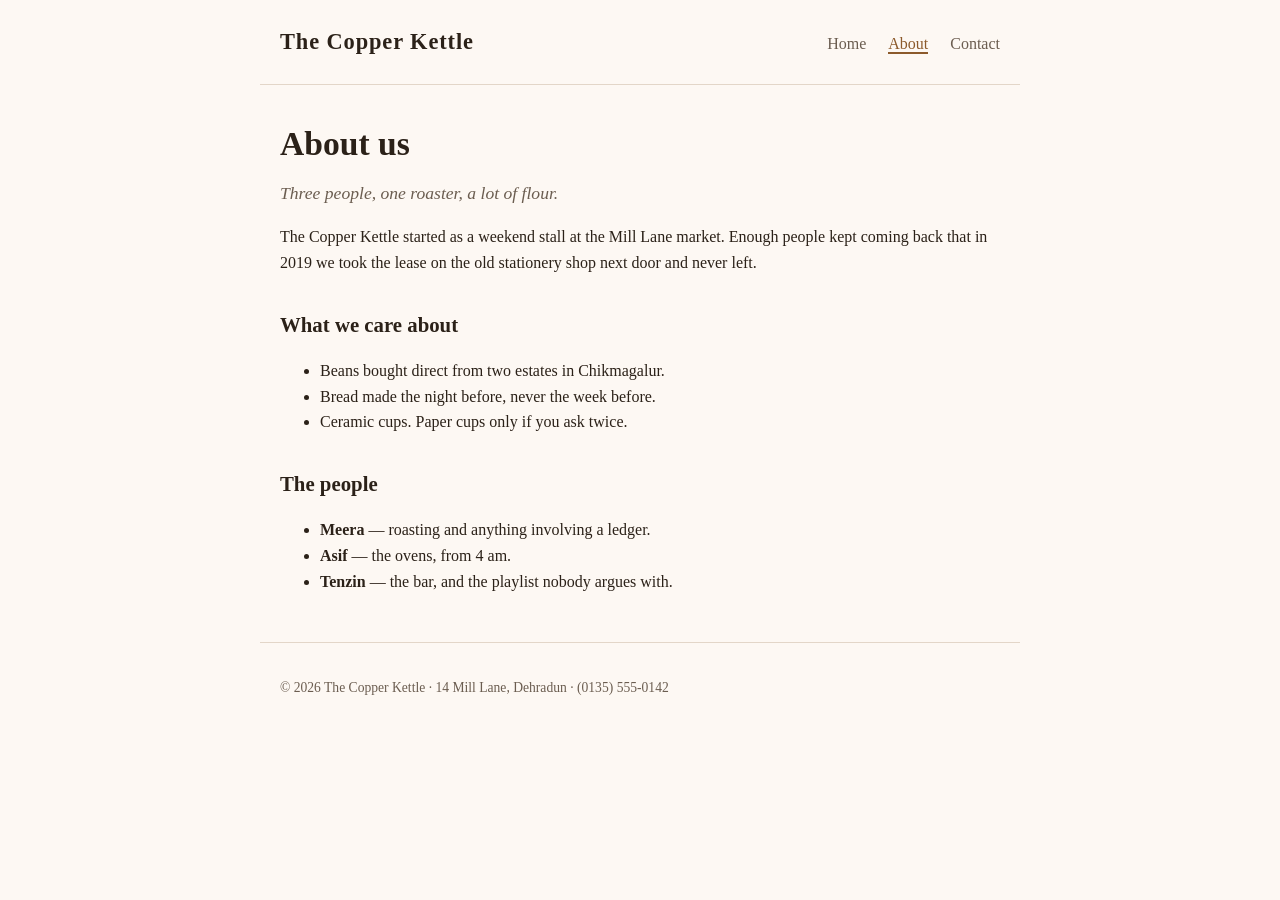
==== about.html @ 5f89c76a "Initial Commit" ====
<!DOCTYPE html>
<html lang="en">
<head>
<meta charset="UTF-8">
<meta name="viewport" content="width=device-width, initial-scale=1">
<title>About &mdash; The Copper Kettle</title>
<link rel="stylesheet" href="style.css">
</head>
<body>
<header>
  <span class="logo">The Copper Kettle</span>
  <nav>
    <a href="index.html">Home</a>
    <a href="about.html" aria-current="page">About</a>
    <a href="contact.html">Contact</a>
  </nav>
</header>
<main>
  <h1>About us</h1>
  <p class="tagline">Three people, one roaster, a lot of flour.</p>

  <p>The Copper Kettle started as a weekend stall at the Mill Lane market.
  Enough people kept coming back that in 2019 we took the lease on the old
  stationery shop next door and never left.</p>

  <h2>What we care about</h2>
  <ul>
    <li>Beans bought direct from two estates in Chikmagalur.</li>
    <li>Bread made the night before, never the week before.</li>
    <li>Ceramic cups. Paper cups only if you ask twice.</li>
  </ul>

  <h2>The people</h2>
  <ul>
    <li><strong>Meera</strong> &mdash; roasting and anything involving a ledger.</li>
    <li><strong>Asif</strong> &mdash; the ovens, from 4 am.</li>
    <li><strong>Tenzin</strong> &mdash; the bar, and the playlist nobody argues with.</li>
  </ul>
</main>
<footer>
  <p>&copy; 2026 The Copper Kettle &middot; 14 Mill Lane, Dehradun &middot; (0135) 555-0142</p>
</footer>
</body>
</html>
---- style.css ----
:root {
  --ink: #2b2118;
  --muted: #6b5d50;
  --cream: #fdf8f3;
  --accent: #8c5a2b;
  --line: #e3d6c8;
}

* { box-sizing: border-box; }

body {
  margin: 0;
  font: 16px/1.6 Georgia, "Times New Roman", serif;
  color: var(--ink);
  background: var(--cream);
}

header, main, footer { max-width: 760px; margin: 0 auto; padding: 0 20px; }

header {
  display: flex;
  flex-wrap: wrap;
  gap: 8px 24px;
  align-items: baseline;
  justify-content: space-between;
  padding-block: 24px;
  border-bottom: 1px solid var(--line);
}

.logo { font-size: 1.4rem; font-weight: bold; letter-spacing: .04em; }

nav a {
  color: var(--muted);
  text-decoration: none;
  margin-left: 18px;
}
nav a:first-child { margin-left: 0; }
nav a:hover, nav a[aria-current="page"] { color: var(--accent); border-bottom: 2px solid var(--accent); }

h1 { font-size: 2.1rem; margin: 32px 0 8px; }
h2 { font-size: 1.3rem; margin-top: 32px; }
.tagline { color: var(--muted); font-size: 1.1rem; font-style: italic; margin-top: 0; }

.menu { list-style: none; padding: 0; }
.menu li {
  display: flex;
  justify-content: space-between;
  gap: 16px;
  padding: 10px 0;
  border-bottom: 1px dotted var(--line);
}
.menu .price { color: var(--accent); white-space: nowrap; }

table { border-collapse: collapse; width: 100%; }
th, td { text-align: left; padding: 8px 0; border-bottom: 1px solid var(--line); }

form { display: grid; gap: 14px; max-width: 420px; }
label { display: block; font-size: .9rem; color: var(--muted); margin-bottom: 4px; }
input, textarea {
  width: 100%;
  padding: 9px 10px;
  font: inherit;
  border: 1px solid var(--line);
  border-radius: 4px;
  background: #fff;
}
button {
  justify-self: start;
  padding: 10px 22px;
  font: inherit;
  color: #fff;
  background: var(--accent);
  border: 0;
  border-radius: 4px;
  cursor: pointer;
}
button:hover { background: #6f4620; }

footer {
  margin-top: 48px;
  padding-block: 20px;
  border-top: 1px solid var(--line);
  color: var(--muted);
  font-size: .85rem;
}
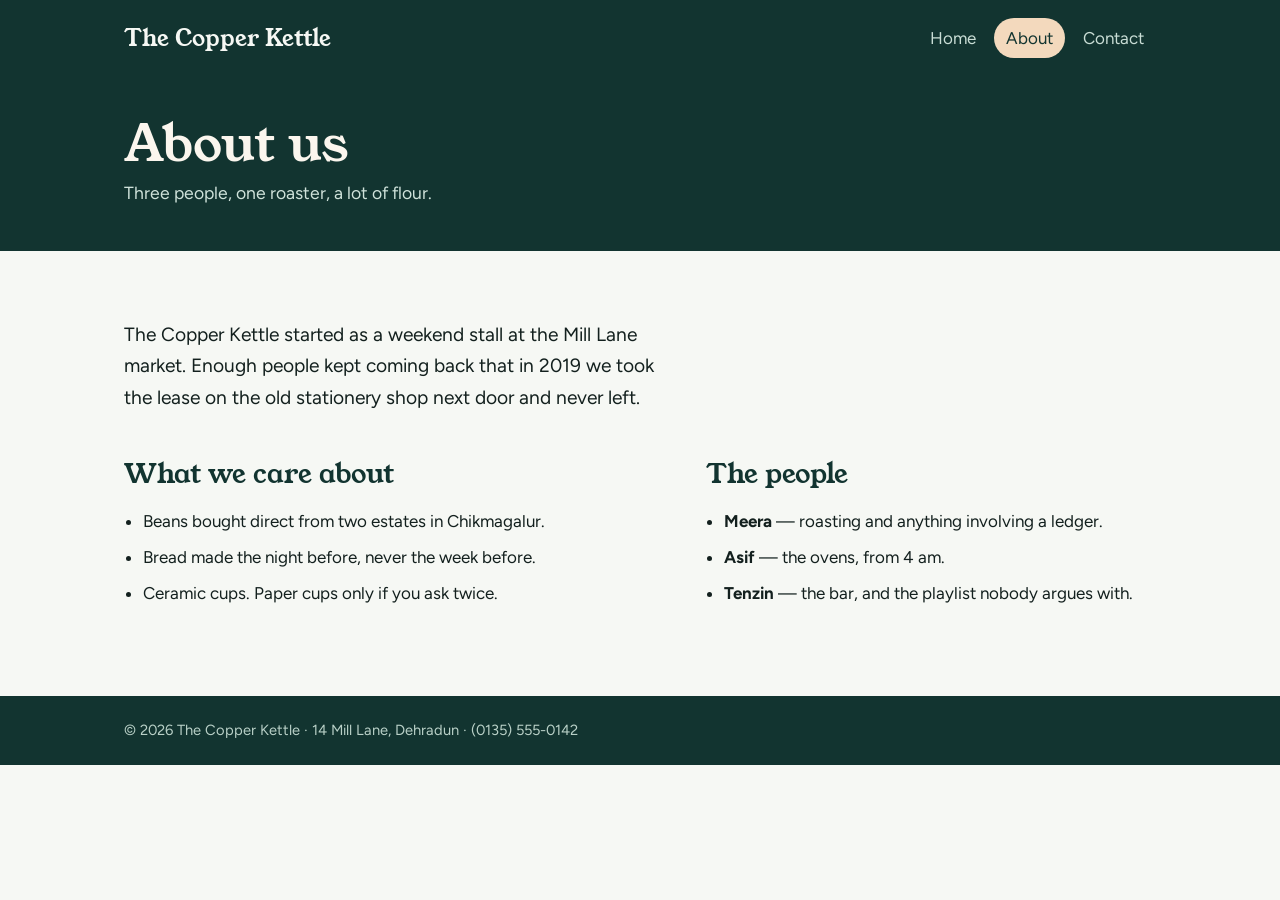
==== commit 9c590e60: "Redesign site: verdigris/copper palette, new type, illustrated hero Co-Authored-By: Claude Sonnet 5." ====
--- a/about.html
+++ b/about.html
@@ -4,40 +4,51 @@
 <meta charset="UTF-8">
 <meta name="viewport" content="width=device-width, initial-scale=1">
 <title>About &mdash; The Copper Kettle</title>
+<link rel="preconnect" href="https://fonts.googleapis.com">
+<link rel="preconnect" href="https://fonts.gstatic.com" crossorigin>
+<link href="https://fonts.googleapis.com/css2?family=Figtree:wght@400;600&family=Young+Serif&display=swap" rel="stylesheet">
 <link rel="stylesheet" href="style.css">
 </head>
 <body>
-<header>
-  <span class="logo">The Copper Kettle</span>
-  <nav>
-    <a href="index.html">Home</a>
-    <a href="about.html" aria-current="page">About</a>
-    <a href="contact.html">Contact</a>
-  </nav>
+<header class="site-header">
+  <div class="bar">
+    <a class="logo" href="index.html">The Copper Kettle</a>
+    <nav aria-label="Main">
+      <a href="index.html">Home</a>
+      <a href="about.html" aria-current="page">About</a>
+      <a href="contact.html">Contact</a>
+    </nav>
+  </div>
 </header>
+<div class="page-title"><div class="inner">
+  <h1>About us</h1>
+  <p>Three people, one roaster, a lot of flour.</p>
+</div></div>
 <main>
-  <h1>About us</h1>
-  <p class="tagline">Three people, one roaster, a lot of flour.</p>
-
-  <p>The Copper Kettle started as a weekend stall at the Mill Lane market.
+  <p class="lede">The Copper Kettle started as a weekend stall at the Mill Lane market.
   Enough people kept coming back that in 2019 we took the lease on the old
   stationery shop next door and never left.</p>
 
-  <h2>What we care about</h2>
-  <ul>
-    <li>Beans bought direct from two estates in Chikmagalur.</li>
-    <li>Bread made the night before, never the week before.</li>
-    <li>Ceramic cups. Paper cups only if you ask twice.</li>
-  </ul>
-
-  <h2>The people</h2>
-  <ul>
-    <li><strong>Meera</strong> &mdash; roasting and anything involving a ledger.</li>
-    <li><strong>Asif</strong> &mdash; the ovens, from 4 am.</li>
-    <li><strong>Tenzin</strong> &mdash; the bar, and the playlist nobody argues with.</li>
-  </ul>
+  <div class="split">
+    <section aria-labelledby="care-h">
+      <h2 id="care-h">What we care about</h2>
+      <ul class="plain">
+        <li>Beans bought direct from two estates in Chikmagalur.</li>
+        <li>Bread made the night before, never the week before.</li>
+        <li>Ceramic cups. Paper cups only if you ask twice.</li>
+      </ul>
+    </section>
+    <section aria-labelledby="people-h">
+      <h2 id="people-h">The people</h2>
+      <ul class="plain">
+        <li><strong>Meera</strong> &mdash; roasting and anything involving a ledger.</li>
+        <li><strong>Asif</strong> &mdash; the ovens, from 4 am.</li>
+        <li><strong>Tenzin</strong> &mdash; the bar, and the playlist nobody argues with.</li>
+      </ul>
+    </section>
+  </div>
 </main>
-<footer>
+<footer class="site-footer">
   <p>&copy; 2026 The Copper Kettle &middot; 14 Mill Lane, Dehradun &middot; (0135) 555-0142</p>
 </footer>
 </body>
--- a/style.css
+++ b/style.css
@@ -1,85 +1,195 @@
 :root {
-  --ink: #2b2118;
-  --muted: #6b5d50;
-  --cream: #fdf8f3;
-  --accent: #8c5a2b;
-  --line: #e3d6c8;
+  --deep: #123430;
+  --verdigris: #2b6b62;
+  --mist: #e4eee8;
+  --paper: #f6f8f4;
+  --copper: #a85623;
+  --copper-dark: #8a4318;
+  --ink: #13201e;
+  --muted: #455955;
+  --line: #cddbd3;
+  --measure: 62ch;
 }
 
 * { box-sizing: border-box; }
 
+html { scroll-behavior: smooth; }
+@media (prefers-reduced-motion: reduce) { html { scroll-behavior: auto; } }
+
 body {
   margin: 0;
-  font: 16px/1.6 Georgia, "Times New Roman", serif;
+  font: 17px/1.65 "Figtree", system-ui, sans-serif;
   color: var(--ink);
-  background: var(--cream);
+  background: var(--paper);
 }
 
-header, main, footer { max-width: 760px; margin: 0 auto; padding: 0 20px; }
+h1, h2, .logo { font-family: "Young Serif", Georgia, serif; font-weight: 400; }
 
-header {
+a { color: var(--copper-dark); }
+:focus-visible { outline: 3px solid var(--copper); outline-offset: 3px; border-radius: 2px; }
+
+/* ---------- header ---------- */
+.site-header {
+  background: var(--deep);
+  color: var(--paper);
+}
+.site-header .bar {
+  max-width: 1080px;
+  margin: 0 auto;
+  padding: 18px 24px;
   display: flex;
   flex-wrap: wrap;
-  gap: 8px 24px;
-  align-items: baseline;
+  gap: 8px 28px;
+  align-items: center;
   justify-content: space-between;
-  padding-block: 24px;
-  border-bottom: 1px solid var(--line);
+}
+.logo { font-size: 1.45rem; color: var(--paper); text-decoration: none; }
+nav { display: flex; gap: 6px; }
+nav a {
+  color: #c9ddd5;
+  text-decoration: none;
+  padding: 6px 12px;
+  border-radius: 999px;
+}
+nav a:hover { color: #fff; background: rgba(255,255,255,.1); }
+nav a[aria-current="page"] { color: var(--deep); background: #f3d9bd; }
+
+/* ---------- hero (home) ---------- */
+.hero {
+  position: relative;
+  background: var(--deep);
+  overflow: hidden;
+}
+.hero img {
+  display: block;
+  width: 100%;
+  height: clamp(420px, 56vw, 620px);
+  object-fit: cover;
+  object-position: 70% center;
+}
+.hero-copy {
+  position: absolute;
+  inset: 0;
+  display: flex;
+  align-items: center;
+}
+.hero-copy .inner {
+  width: 100%;
+  max-width: 1080px;
+  margin: 0 auto;
+  padding: 0 24px;
+}
+.hero h1 {
+  color: #fbf6ee;
+  font-size: clamp(2.4rem, 6vw, 4.6rem);
+  line-height: 1.04;
+  margin: 0 0 14px;
+  max-width: 11ch;
+  text-shadow: 0 2px 24px rgba(8, 28, 25, .45);
+}
+.hero p {
+  color: #dcebe4;
+  font-size: 1.15rem;
+  max-width: 40ch;
+  margin: 0 0 26px;
+}
+.actions { display: flex; flex-wrap: wrap; gap: 12px; }
+.btn {
+  display: inline-block;
+  padding: 11px 24px;
+  border-radius: 999px;
+  background: var(--copper);
+  color: #fff;
+  text-decoration: none;
+  font-weight: 600;
+  border: 2px solid var(--copper);
+}
+.btn:hover { background: var(--copper-dark); border-color: var(--copper-dark); }
+.btn.ghost { background: transparent; color: #fbf6ee; border-color: rgba(251, 246, 238, .55); }
+.btn.ghost:hover { background: rgba(255,255,255,.12); border-color: #fbf6ee; }
+
+@media (max-width: 640px) {
+  th, td { display: block; padding: 2px 0; border: 0; }
+  tr { display: block; padding: 8px 0; border-bottom: 1px solid var(--line); }
+  tr:last-child { border-bottom: 0; }
+  .hero img { height: 260px; object-position: 78% center; }
+  .hero-copy { position: static; background: var(--deep); padding: 28px 0 36px; }
+  .hero h1 { max-width: none; text-shadow: none; }
 }
 
-.logo { font-size: 1.4rem; font-weight: bold; letter-spacing: .04em; }
+/* ---------- page title band (about / contact) ---------- */
+.page-title { background: var(--deep); color: #fbf6ee; padding: 40px 0 44px; }
+.page-title .inner { max-width: 1080px; margin: 0 auto; padding: 0 24px; }
+.page-title h1 { font-size: clamp(2rem, 5vw, 3.2rem); line-height: 1.1; margin: 0 0 6px; }
+.page-title p { margin: 0; color: #cfe2da; font-size: 1.1rem; max-width: 40ch; }
 
-nav a {
-  color: var(--muted);
-  text-decoration: none;
-  margin-left: 18px;
+/* ---------- content ---------- */
+main { max-width: 1080px; margin: 0 auto; padding: 48px 24px 16px; }
+main p, main li { max-width: var(--measure); }
+h2 { font-size: 1.7rem; line-height: 1.2; margin: 0 0 14px; color: var(--deep); }
+.lede { font-size: 1.2rem; max-width: 46ch; }
+
+.split {
+  display: grid;
+  grid-template-columns: 1.15fr 1fr;
+  gap: 48px 64px;
+  margin-top: 44px;
 }
-nav a:first-child { margin-left: 0; }
-nav a:hover, nav a[aria-current="page"] { color: var(--accent); border-bottom: 2px solid var(--accent); }
+@media (max-width: 820px) { .split { grid-template-columns: 1fr; } }
 
-h1 { font-size: 2.1rem; margin: 32px 0 8px; }
-h2 { font-size: 1.3rem; margin-top: 32px; }
-.tagline { color: var(--muted); font-size: 1.1rem; font-style: italic; margin-top: 0; }
+.menu { list-style: none; margin: 0; padding: 0; }
+.menu li { display: flex; align-items: baseline; gap: 0; padding: 7px 0; max-width: none; }
+.menu li > span:first-child { display: flex; flex: 1; align-items: baseline; }
+.menu li > span:first-child::after {
+  content: "";
+  flex: 1;
+  margin: 0 10px;
+  border-bottom: 2px dotted #a7bcb2;
+  transform: translateY(-4px);
+}
+.menu .price { color: var(--copper-dark); font-weight: 600; font-variant-numeric: tabular-nums; white-space: nowrap; }
 
-.menu { list-style: none; padding: 0; }
-.menu li {
-  display: flex;
-  justify-content: space-between;
-  gap: 16px;
-  padding: 10px 0;
-  border-bottom: 1px dotted var(--line);
+.hours {
+  background: var(--mist);
+  border-radius: 14px;
+  padding: 26px 28px;
+  align-self: start;
 }
-.menu .price { color: var(--accent); white-space: nowrap; }
+table { border-collapse: collapse; width: 100%; }
+th, td { text-align: left; padding: 10px 0; border-bottom: 1px solid var(--line); vertical-align: baseline; }
+th { font-weight: 600; padding-right: 16px; }
+td { white-space: nowrap; }
+tr:last-child th, tr:last-child td { border-bottom: 0; }
 
-table { border-collapse: collapse; width: 100%; }
-th, td { text-align: left; padding: 8px 0; border-bottom: 1px solid var(--line); }
+ul.plain { padding-left: 1.1em; }
+ul.plain li { margin-bottom: 8px; }
 
-form { display: grid; gap: 14px; max-width: 420px; }
-label { display: block; font-size: .9rem; color: var(--muted); margin-bottom: 4px; }
+/* ---------- form ---------- */
+form { display: grid; gap: 16px; max-width: 460px; }
+label { display: block; font-size: .92rem; font-weight: 600; color: var(--muted); margin-bottom: 4px; }
 input, textarea {
   width: 100%;
-  padding: 9px 10px;
+  padding: 10px 12px;
   font: inherit;
-  border: 1px solid var(--line);
-  border-radius: 4px;
+  color: var(--ink);
+  border: 1px solid #a9bdb4;
+  border-radius: 8px;
   background: #fff;
 }
+input:focus, textarea:focus { outline: 3px solid var(--copper); outline-offset: 1px; border-color: var(--copper); }
 button {
   justify-self: start;
-  padding: 10px 22px;
+  padding: 11px 26px;
   font: inherit;
+  font-weight: 600;
   color: #fff;
-  background: var(--accent);
+  background: var(--copper);
   border: 0;
-  border-radius: 4px;
+  border-radius: 999px;
   cursor: pointer;
 }
-button:hover { background: #6f4620; }
+button:hover { background: var(--copper-dark); }
 
-footer {
-  margin-top: 48px;
-  padding-block: 20px;
-  border-top: 1px solid var(--line);
-  color: var(--muted);
-  font-size: .85rem;
-}
+/* ---------- footer ---------- */
+.site-footer { margin-top: 56px; background: var(--deep); color: #b9d0c7; font-size: .92rem; }
+.site-footer p { max-width: 1080px; margin: 0 auto; padding: 22px 24px; }
